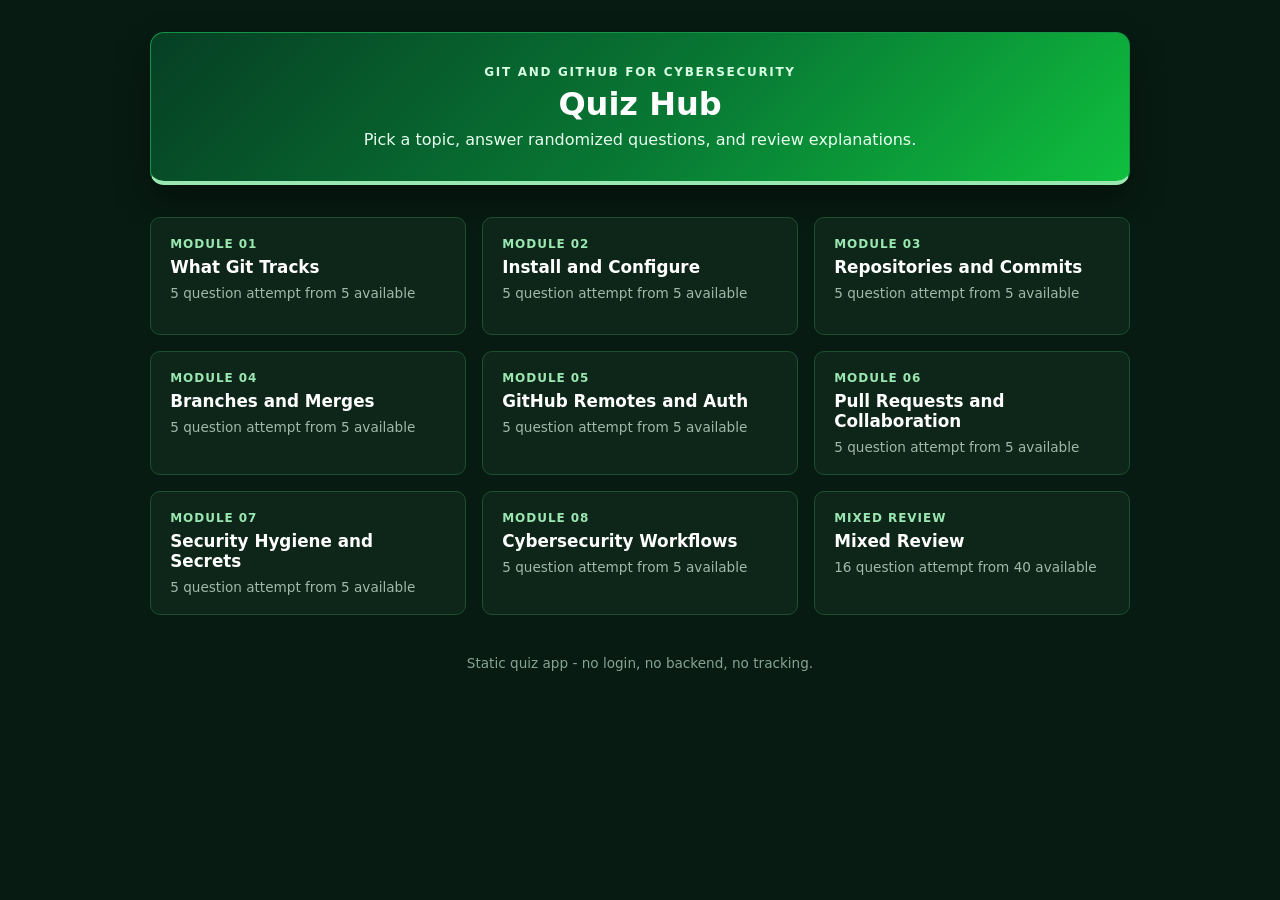
==== 03-quiz/index.html @ c508dbae "Initial commit" ====
<!DOCTYPE html>
<html lang="en">
<head>
  <meta charset="UTF-8" />
  <meta name="viewport" content="width=device-width, initial-scale=1.0" />
  <title>Git and GitHub Quiz Hub</title>
  <style>
    * { box-sizing: border-box; margin: 0; padding: 0; }
    body {
      background: #071b12;
      color: #e8fff0;
      font-family: "Segoe UI", system-ui, sans-serif;
      min-height: 100vh;
      padding: 2rem 1rem;
    }
    header {
      background: linear-gradient(135deg, #063f24 0%, #087a34 55%, #0fbf3e 100%);
      border: 1px solid #159447;
      border-bottom: 4px solid #9be7b1;
      border-radius: 14px;
      box-shadow: 0 16px 34px rgba(0, 0, 0, 0.35);
      margin: 0 auto 2rem;
      max-width: 980px;
      padding: 2rem 1.5rem;
      text-align: center;
    }
    .eyebrow {
      color: #d8ffe4;
      font-size: 0.75rem;
      font-weight: 800;
      letter-spacing: 0.14em;
      margin-bottom: 0.5rem;
      text-transform: uppercase;
    }
    h1 { color: #fff; font-size: 2rem; line-height: 1.1; }
    header p { color: #e8fff0; margin-top: 0.5rem; }
    .grid {
      display: grid;
      gap: 1rem;
      grid-template-columns: repeat(auto-fill, minmax(250px, 1fr));
      margin: 0 auto;
      max-width: 980px;
    }
    .card {
      background: #0d2619;
      border: 1px solid #1d4f31;
      border-radius: 10px;
      color: inherit;
      display: block;
      min-height: 118px;
      padding: 1.2rem;
      text-decoration: none;
      transition: border-color 150ms ease, background 150ms ease, transform 150ms ease;
    }
    .card:hover {
      background: #12351f;
      border-color: #0fbf3e;
      transform: translateY(-2px);
    }
    .topic-id {
      color: #9be7b1;
      font-size: 0.75rem;
      font-weight: 800;
      letter-spacing: 0.08em;
      text-transform: uppercase;
    }
    .topic-title {
      color: #fff;
      font-size: 1.05rem;
      font-weight: 700;
      margin-top: 0.35rem;
    }
    .q-count {
      color: #9fb9a9;
      font-size: 0.85rem;
      margin-top: 0.5rem;
    }
    footer {
      color: #87a393;
      font-size: 0.85rem;
      margin-top: 2.5rem;
      text-align: center;
    }
  </style>
</head>
<body>
  <header>
    <div class="eyebrow">Git and GitHub for Cybersecurity</div>
    <h1>Quiz Hub</h1>
    <p>Pick a topic, answer randomized questions, and review explanations.</p>
  </header>
  <main class="grid" id="grid"></main>
  <footer>Static quiz app - no login, no backend, no tracking.</footer>

  <script src="data.js"></script>
  <script>
    const grid = document.getElementById("grid");
    TOPICS.forEach((topic) => {
      const total = (QUESTIONS[topic.id] || []).length;
      const attempt = attemptSizeFor(topic.id, total);
      const card = document.createElement("a");
      card.className = "card";
      card.href = `quiz.html?topic=${encodeURIComponent(topic.id)}`;
      card.innerHTML = `
        <div class="topic-id">${topic.id === "mixed" ? "Mixed Review" : `Module ${topic.id}`}</div>
        <div class="topic-title">${topic.title}</div>
        <div class="q-count">${attempt} question attempt from ${total} available</div>
      `;
      grid.appendChild(card);
    });
  </script>
</body>
</html>
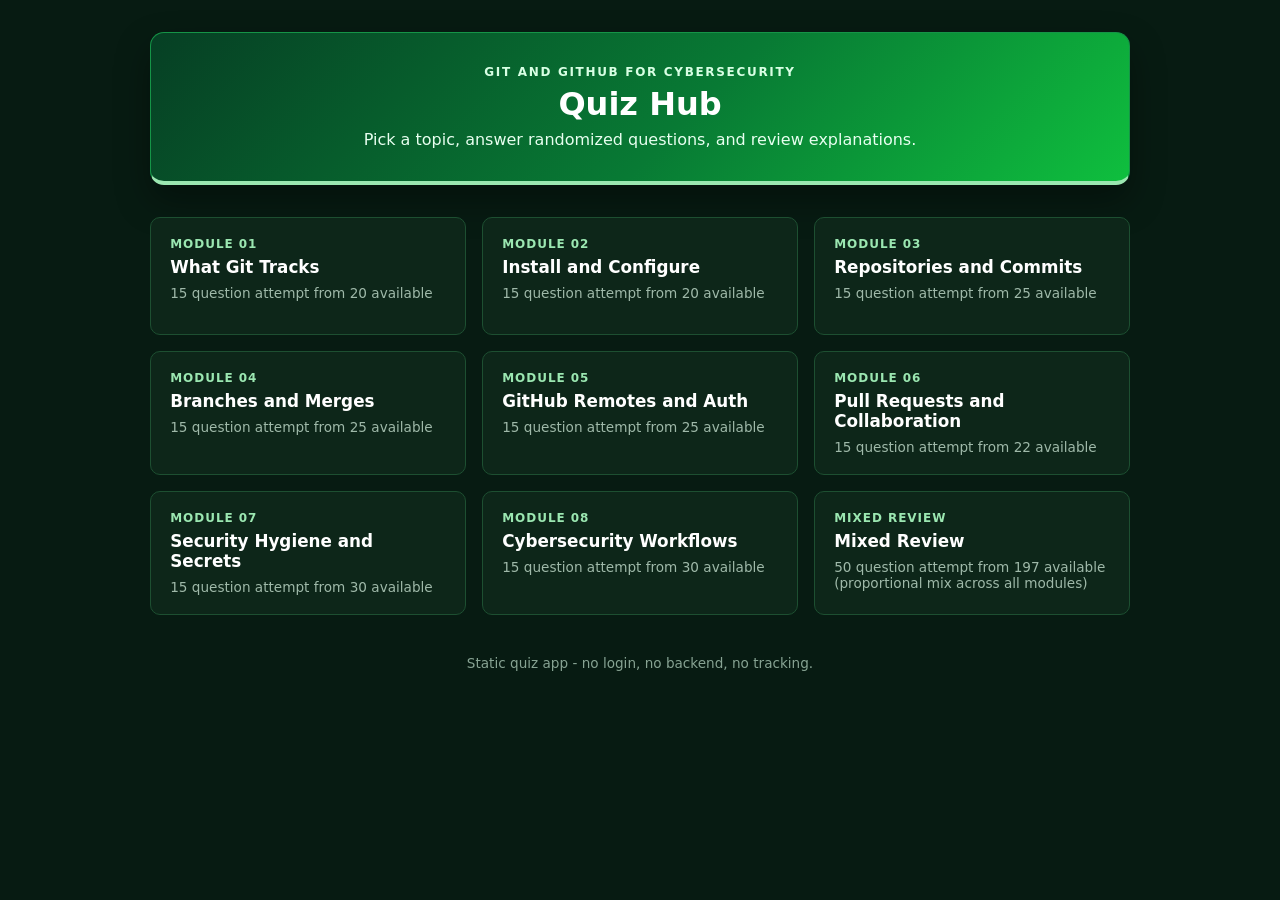
==== commit 1d9841a9: "Expand quiz hub with per-chapter banks and proportional mixed review Grow each chapter's question ba" ====
--- a/03-quiz/index.html
+++ b/03-quiz/index.html
@@ -98,13 +98,16 @@
     TOPICS.forEach((topic) => {
       const total = (QUESTIONS[topic.id] || []).length;
       const attempt = attemptSizeFor(topic.id, total);
+      const countLabel = topic.id === "mixed"
+        ? `${attempt} question attempt from ${total} available (proportional mix across all modules)`
+        : `${attempt} question attempt from ${total} available`;
       const card = document.createElement("a");
       card.className = "card";
       card.href = `quiz.html?topic=${encodeURIComponent(topic.id)}`;
       card.innerHTML = `
         <div class="topic-id">${topic.id === "mixed" ? "Mixed Review" : `Module ${topic.id}`}</div>
         <div class="topic-title">${topic.title}</div>
-        <div class="q-count">${attempt} question attempt from ${total} available</div>
+        <div class="q-count">${countLabel}</div>
       `;
       grid.appendChild(card);
     });
